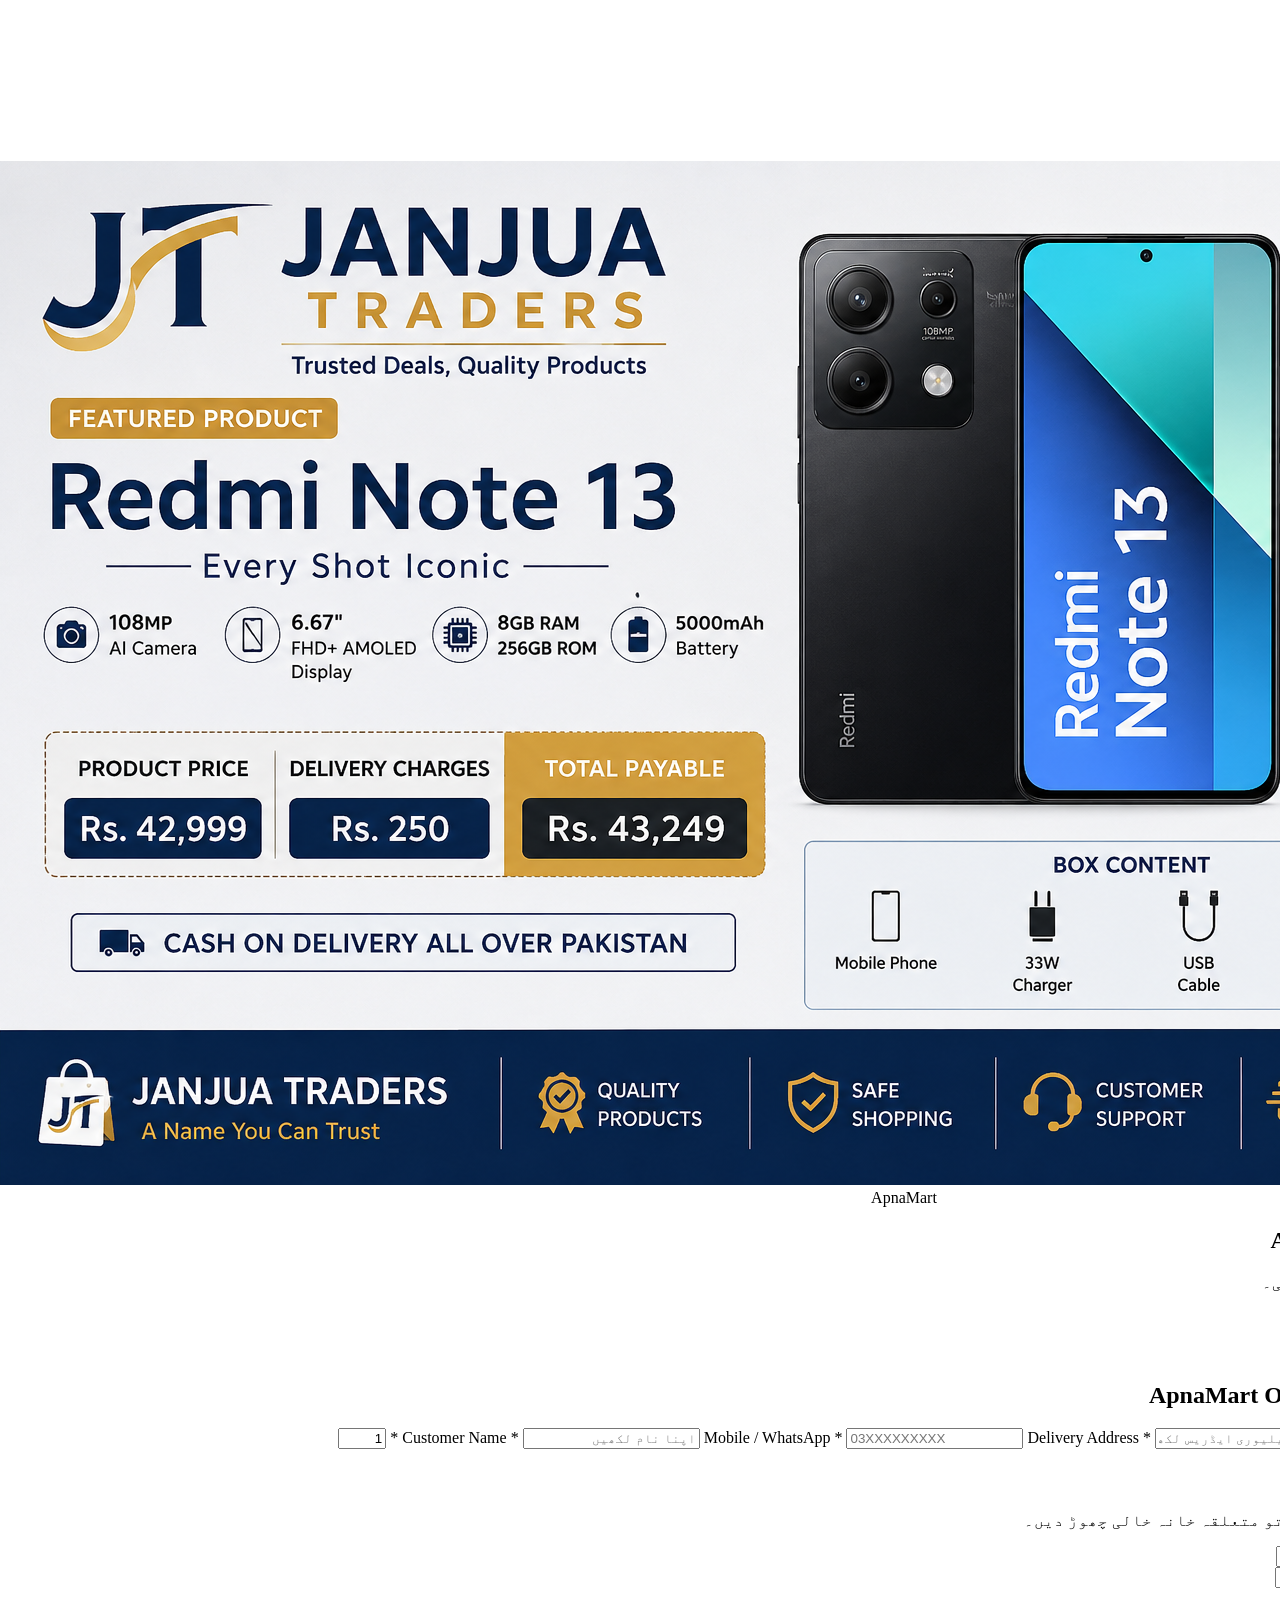
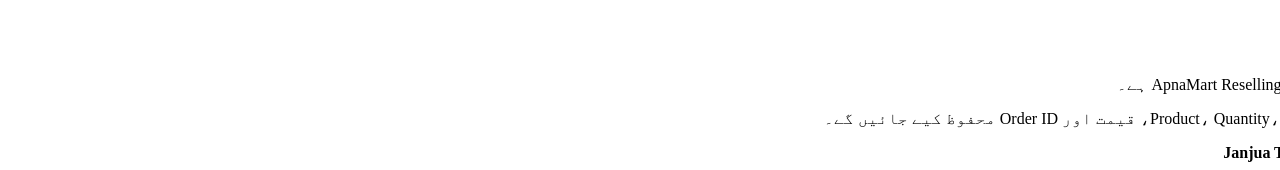
==== apnamart.html @ 37e9e01c "Create apnamart.html" ====
<!DOCTYPE html>
<html lang="ur" dir="rtl">

<head>

    <meta charset="UTF-8">

    <meta name="viewport"
          content="width=device-width, initial-scale=1.0">

    <title>Janjua Traders - ApnaMart</title>

    <link rel="stylesheet"
          href="apnamart.css">

</head>


<body>


<header>

    <div class="brand">
        JANJUA TRADERS
    </div>

    <p class="tagline">
        Digital Marketing Platform
    </p>

    <p class="subtag">
        ApnaMart
    </p>

</header>



<main class="container">


<!-- =====================================================
     PRODUCT DETAILS
===================================================== -->

<section class="card">

    <h1>
        Product Details
    </h1>


    <div class="product-image-wrap">

        <img
            id="productImage"
            class="product-image"
            src="file_00000000ee44820880d5993065f8c4c9.png"
            alt="ApnaMart Product"
            onerror="
                this.style.display='none';
                document.getElementById('noImage').style.display='flex';
            "
        >


        <div
            id="noImage"
            style="display:none;"
        >
            Product Image دستیاب نہیں
        </div>

    </div>



    <div style="text-align:center;">

        <div
            id="platformBadge"
            class="platform-badge"
        >
            ApnaMart
        </div>

    </div>



    <h2 id="productTitle">
        آپ کا ApnaMart Product
    </h2>



    <p id="productDescription">
        Product کی تفصیل یہاں نظر آئے گی۔
    </p>



    <div class="price-box">


        <div class="price-row">

            <span>
                پروڈکٹ قیمت
            </span>

            <strong id="productPrice">
                Rs. 0
            </strong>

        </div>



        <div class="price-row">

            <span>
                Delivery Charges
            </span>

            <strong id="deliveryPrice">
                Rs. 0
            </strong>

        </div>



        <div class="price-row">

            <span>
                کل قابل ادائیگی
            </span>

            <strong id="totalPrice">
                Rs. 0
            </strong>

        </div>


    </div>

</section>




<!-- =====================================================
     ORDER FORM
===================================================== -->

<section class="card">

    <h2>
        ApnaMart Order / Customer Request
    </h2>



    <form
        id="orderForm"
        novalidate
    >


        <!-- ORDER INFORMATION -->

        <input
            type="hidden"
            name="Order_ID"
            id="orderId"
            value=""
        >


        <input
            type="hidden"
            name="Order_Date"
            id="orderDate"
            value=""
        >


        <input
            type="hidden"
            name="Order_Time"
            id="orderTime"
            value=""
        >


        <input
            type="hidden"
            name="Product"
            id="formProduct"
            value=""
        >


        <input
            type="hidden"
            name="Product_Description"
            id="formDescription"
            value=""
        >


        <input
            type="hidden"
            name="Product_Price"
            id="formProductPrice"
            value=""
        >


        <input
            type="hidden"
            name="Delivery_Charges"
            id="formDeliveryPrice"
            value=""
        >


        <input
            type="hidden"
            name="Product_Total"
            id="formProductTotal"
            value=""
        >


        <input
            type="hidden"
            name="Total_Amount"
            id="formTotalPrice"
            value=""
        >


        <input
            type="hidden"
            name="Product_Link"
            id="formProductLink"
            value=""
        >


        <input
            type="hidden"
            name="Platform"
            id="formPlatform"
            value="ApnaMart"
        >



        <!-- CUSTOMER NAME -->

        <label for="customerName">

            Customer Name

            <span class="required">
                *
            </span>

        </label>


        <input
            id="customerName"
            name="Customer_Name"
            type="text"
            placeholder="اپنا نام لکھیں"
            autocomplete="name"
            required
        >



        <!-- MOBILE -->

        <label for="customerPhone">

            Mobile / WhatsApp

            <span class="required">
                *
            </span>

        </label>


        <input
            id="customerPhone"
            name="Mobile_WhatsApp"
            type="tel"
            inputmode="tel"
            placeholder="03XXXXXXXXX"
            autocomplete="tel"
            required
        >



        <!-- ADDRESS -->

        <label for="address">

            Delivery Address

            <span class="required">
                *
            </span>

        </label>


        <input
            id="address"
            name="Delivery_Address"
            type="text"
            placeholder="مکمل ڈیلیوری ایڈریس لکھیں"
            autocomplete="street-address"
            required
        >



        <!-- PLATFORM -->

        <label for="platform">

            Platform

        </label>


        <select
            id="platform"
            name="Platform"
        >

            <option value="ApnaMart">
                ApnaMart
            </option>

        </select>



        <!-- QUANTITY -->

        <label for="quantity">

            Quantity

            <span class="required">
                *
            </span>

        </label>


        <input
            id="quantity"
            name="Quantity"
            type="number"
            min="1"
            max="10"
            step="1"
            value="1"
            inputmode="numeric"
            autocomplete="off"
            required
        >



        <!-- COLOR / SIZE -->

        <h3 style="margin-top:25px;margin-bottom:5px;">

            Product Color & Size

        </h3>


        <p class="hint">

            اگر Color یا Size لاگو نہیں ہوتا
            تو متعلقہ خانہ خالی چھوڑ دیں۔

        </p>



        <div class="choice-grid">


            <div class="choice-box">

                <label for="color">

                    Color / رنگ

                </label>


                <input
                    id="color"
                    name="Color"
                    type="text"
                    placeholder="مثلاً White, Black, Blue"
                >

            </div>



            <div class="choice-box">

                <label for="size">

                    Size / سائز

                </label>


                <input
                    id="size"
                    name="Size"
                    type="text"
                    placeholder="مثلاً 40, 41, L, XL"
                >

            </div>


        </div>



        <!-- SUBMIT -->

        <button
            id="submitButton"
            class="submit-btn"
            type="submit"
        >

            Order Final Submit کریں

        </button>



        <!-- RESULT -->

        <div
            id="result"
            class="result"
            role="status"
            aria-live="polite"
        ></div>


    </form>

</section>




<!-- =====================================================
     APNAMART INFORMATION
===================================================== -->

<section class="card">

    <h2>
        ApnaMart
    </h2>


    <p>

        یہ Janjua Traders کا
        ApnaMart Reselling Order Workflow ہے۔

    </p>


    <p class="success-note">

        Customer کی معلومات، Product،
        Quantity، Color، Size، قیمت اور
        Order ID محفوظ کیے جائیں گے۔

    </p>


</section>


</main>



<footer>

    <strong>
        Janjua Traders
    </strong>

    — ApnaMart Digital Marketing

</footer>



<!-- =====================================================
     APNAMART JAVASCRIPT
===================================================== -->

<script src="apnamart.js"></script>


</body>

</html>
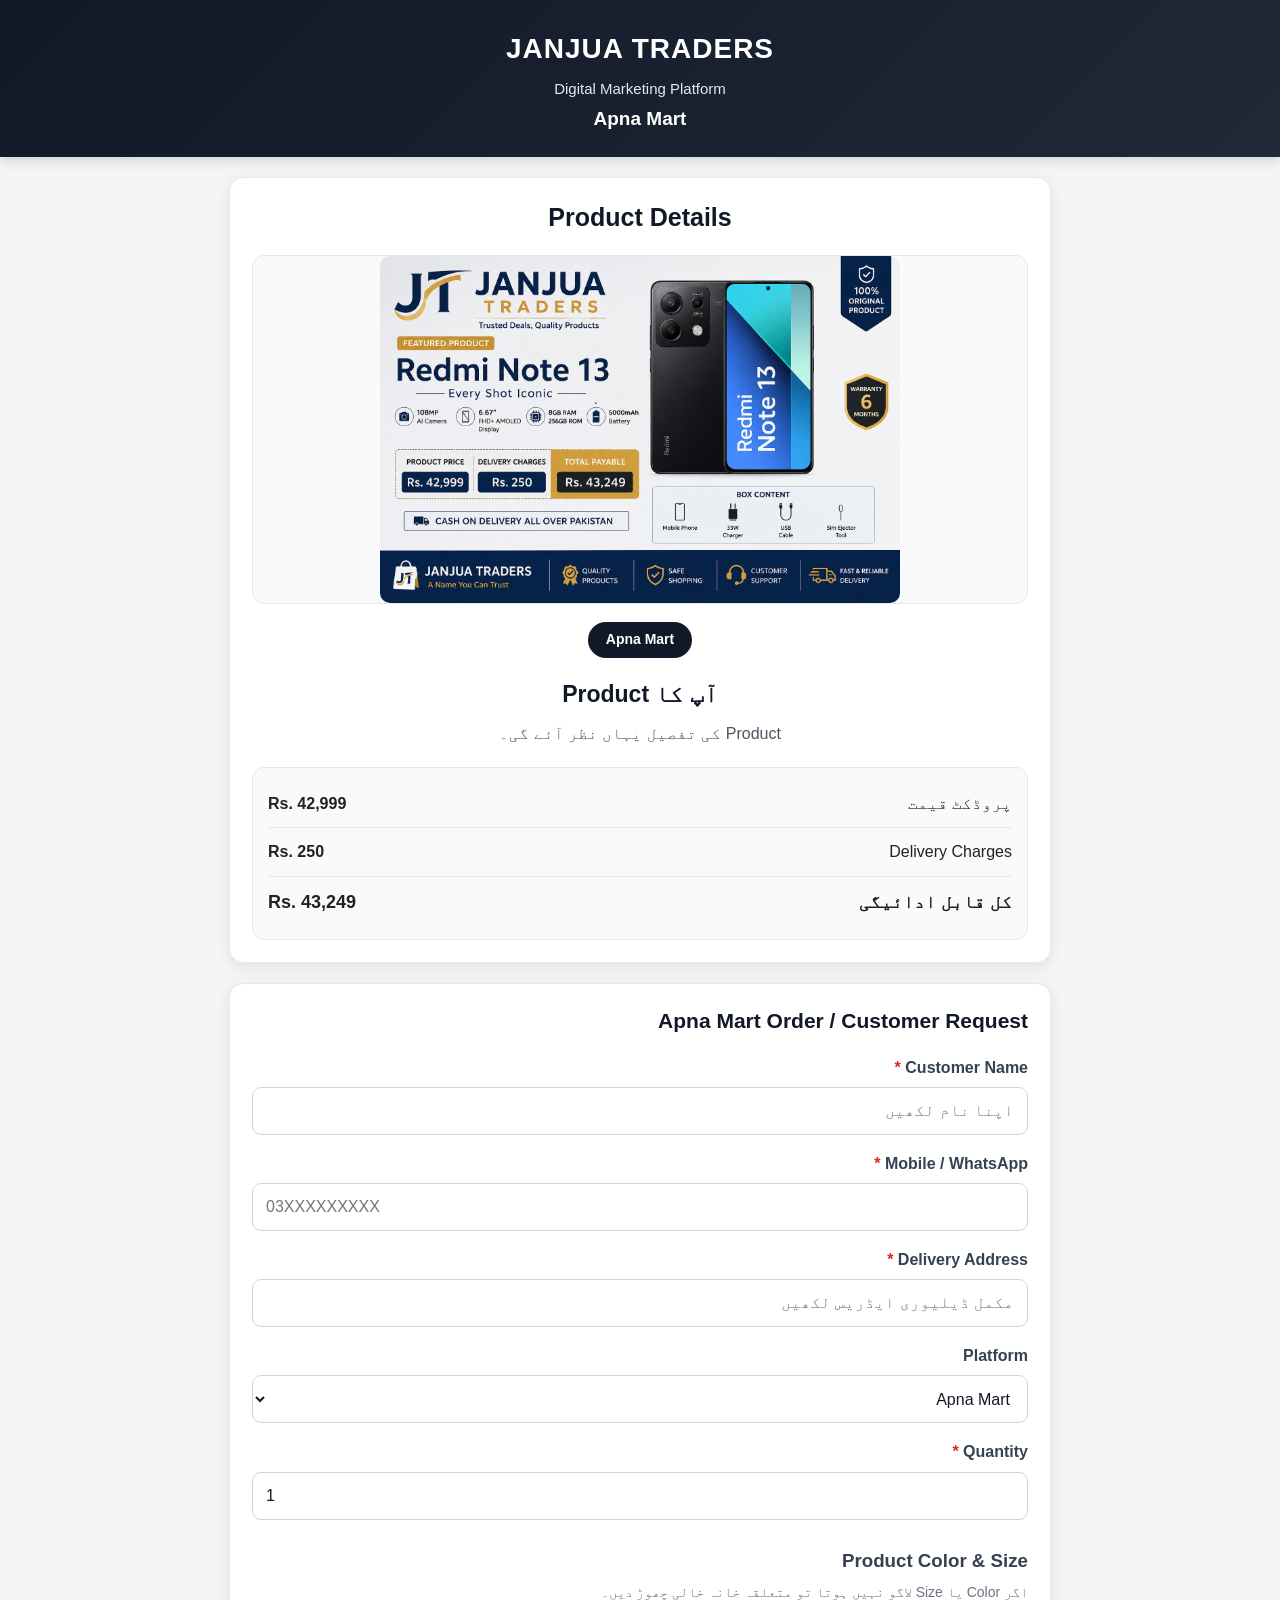
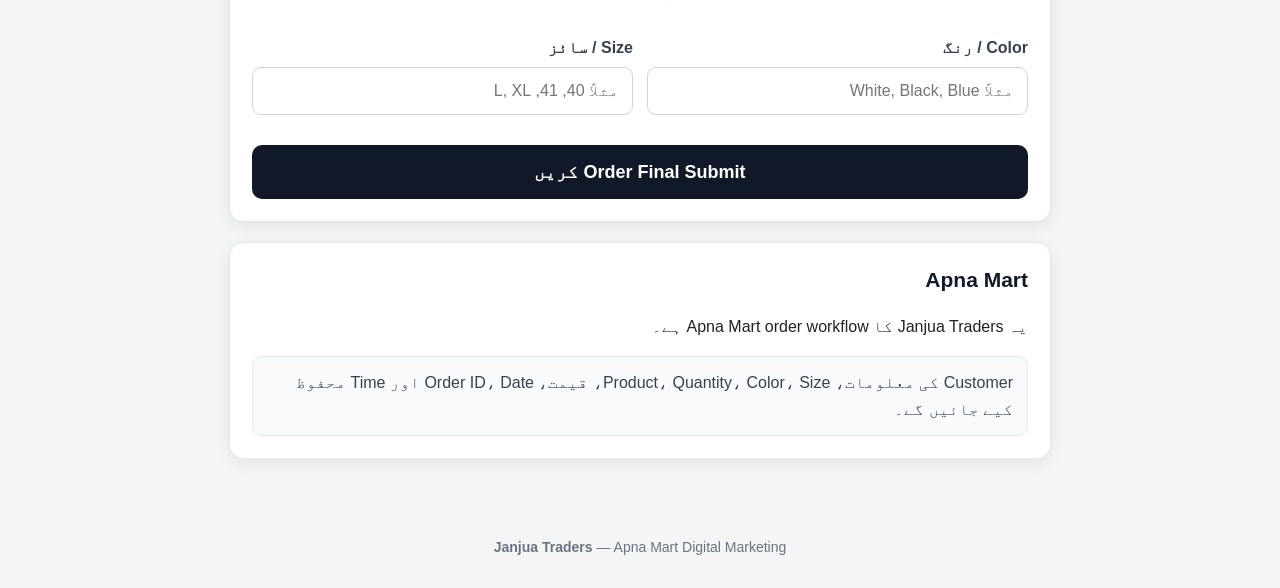
==== commit dfa44682: "Correct 'ApnaMart' to 'Apna Mart' throughout HTML" ====
--- a/apnamart.html
+++ b/apnamart.html
@@ -8,16 +8,20 @@
     <meta name="viewport"
           content="width=device-width, initial-scale=1.0">
 
-    <title>Janjua Traders - ApnaMart</title>
-
-    <link rel="stylesheet"
-          href="apnamart.css">
+    <title>Janjua Traders - Apna Mart</title>
+
+    <!-- CSS -->
+    <link rel="stylesheet" href="apnamart.css">
 
 </head>
 
 
 <body>
 
+
+<!-- =====================================================
+     HEADER
+===================================================== -->
 
 <header>
 
@@ -30,7 +34,7 @@
     </p>
 
     <p class="subtag">
-        ApnaMart
+        Apna Mart
     </p>
 
 </header>
@@ -57,7 +61,7 @@
             id="productImage"
             class="product-image"
             src="file_00000000ee44820880d5993065f8c4c9.png"
-            alt="ApnaMart Product"
+            alt="Product Image"
             onerror="
                 this.style.display='none';
                 document.getElementById('noImage').style.display='flex';
@@ -75,24 +79,21 @@
     </div>
 
 
-
     <div style="text-align:center;">
 
         <div
             id="platformBadge"
             class="platform-badge"
         >
-            ApnaMart
+            Apna Mart
         </div>
 
     </div>
 
 
-
     <h2 id="productTitle">
-        آپ کا ApnaMart Product
+        آپ کا Product
     </h2>
-
 
 
     <p id="productDescription">
@@ -100,9 +101,9 @@
     </p>
 
 
+    <!-- PRICE -->
 
     <div class="price-box">
-
 
         <div class="price-row">
 
@@ -117,7 +118,6 @@
         </div>
 
 
-
         <div class="price-row">
 
             <span>
@@ -131,7 +131,6 @@
         </div>
 
 
-
         <div class="price-row">
 
             <span>
@@ -144,7 +143,6 @@
 
         </div>
 
-
     </div>
 
 </section>
@@ -159,9 +157,8 @@
 <section class="card">
 
     <h2>
-        ApnaMart Order / Customer Request
+        Apna Mart Order / Customer Request
     </h2>
-
 
 
     <form
@@ -170,13 +167,14 @@
     >
 
 
-        <!-- ORDER INFORMATION -->
+        <!-- =================================================
+             HIDDEN ORDER INFORMATION
+        ================================================= -->
 
         <input
             type="hidden"
             name="Order_ID"
             id="orderId"
-            value=""
         >
 
 
@@ -184,7 +182,6 @@
             type="hidden"
             name="Order_Date"
             id="orderDate"
-            value=""
         >
 
 
@@ -192,7 +189,6 @@
             type="hidden"
             name="Order_Time"
             id="orderTime"
-            value=""
         >
 
 
@@ -200,7 +196,6 @@
             type="hidden"
             name="Product"
             id="formProduct"
-            value=""
         >
 
 
@@ -208,7 +203,6 @@
             type="hidden"
             name="Product_Description"
             id="formDescription"
-            value=""
         >
 
 
@@ -216,7 +210,6 @@
             type="hidden"
             name="Product_Price"
             id="formProductPrice"
-            value=""
         >
 
 
@@ -224,7 +217,6 @@
             type="hidden"
             name="Delivery_Charges"
             id="formDeliveryPrice"
-            value=""
         >
 
 
@@ -232,7 +224,6 @@
             type="hidden"
             name="Product_Total"
             id="formProductTotal"
-            value=""
         >
 
 
@@ -240,7 +231,6 @@
             type="hidden"
             name="Total_Amount"
             id="formTotalPrice"
-            value=""
         >
 
 
@@ -248,7 +238,6 @@
             type="hidden"
             name="Product_Link"
             id="formProductLink"
-            value=""
         >
 
 
@@ -256,12 +245,13 @@
             type="hidden"
             name="Platform"
             id="formPlatform"
-            value="ApnaMart"
-        >
-
-
-
-        <!-- CUSTOMER NAME -->
+            value="Apna Mart"
+        >
+
+
+        <!-- =================================================
+             CUSTOMER NAME
+        ================================================= -->
 
         <label for="customerName">
 
@@ -285,7 +275,9 @@
 
 
 
-        <!-- MOBILE -->
+        <!-- =================================================
+             MOBILE
+        ================================================= -->
 
         <label for="customerPhone">
 
@@ -310,7 +302,9 @@
 
 
 
-        <!-- ADDRESS -->
+        <!-- =================================================
+             ADDRESS
+        ================================================= -->
 
         <label for="address">
 
@@ -334,7 +328,9 @@
 
 
 
-        <!-- PLATFORM -->
+        <!-- =================================================
+             PLATFORM
+        ================================================= -->
 
         <label for="platform">
 
@@ -348,15 +344,18 @@
             name="Platform"
         >
 
-            <option value="ApnaMart">
-                ApnaMart
+            <option value="Apna Mart">
+                Apna Mart
             </option>
 
         </select>
 
 
 
-        <!-- QUANTITY -->
+        <!-- =================================================
+             QUANTITY
+             1 TO 10
+        ================================================= -->
 
         <label for="quantity">
 
@@ -378,13 +377,14 @@
             step="1"
             value="1"
             inputmode="numeric"
-            autocomplete="off"
             required
         >
 
 
 
-        <!-- COLOR / SIZE -->
+        <!-- =================================================
+             COLOR / SIZE
+        ================================================= -->
 
         <h3 style="margin-top:25px;margin-bottom:5px;">
 
@@ -404,6 +404,8 @@
 
         <div class="choice-grid">
 
+
+            <!-- COLOR -->
 
             <div class="choice-box">
 
@@ -425,6 +427,8 @@
 
 
 
+            <!-- SIZE -->
+
             <div class="choice-box">
 
                 <label for="size">
@@ -443,12 +447,13 @@
 
             </div>
 
-
         </div>
 
 
 
-        <!-- SUBMIT -->
+        <!-- =================================================
+             SUBMIT
+        ================================================= -->
 
         <button
             id="submitButton"
@@ -462,7 +467,9 @@
 
 
 
-        <!-- RESULT -->
+        <!-- =================================================
+             RESULT
+        ================================================= -->
 
         <div
             id="result"
@@ -480,20 +487,20 @@
 
 
 <!-- =====================================================
-     APNAMART INFORMATION
+     APNA MART INFORMATION
 ===================================================== -->
 
 <section class="card">
 
     <h2>
-        ApnaMart
+        Apna Mart
     </h2>
 
 
     <p>
 
         یہ Janjua Traders کا
-        ApnaMart Reselling Order Workflow ہے۔
+        Apna Mart order workflow ہے۔
 
     </p>
 
@@ -501,18 +508,22 @@
     <p class="success-note">
 
         Customer کی معلومات، Product،
-        Quantity، Color، Size، قیمت اور
-        Order ID محفوظ کیے جائیں گے۔
+        Quantity، Color، Size، قیمت،
+        Order ID، Date اور Time
+        محفوظ کیے جائیں گے۔
 
     </p>
 
-
 </section>
 
 
 </main>
 
 
+
+<!-- =====================================================
+     FOOTER
+===================================================== -->
 
 <footer>
 
@@ -520,14 +531,16 @@
         Janjua Traders
     </strong>
 
-    — ApnaMart Digital Marketing
+    — Apna Mart Digital Marketing
 
 </footer>
 
 
 
 <!-- =====================================================
-     APNAMART JAVASCRIPT
+     JAVASCRIPT
+     IMPORTANT:
+     یہ لائن پہلے سے مکمل HTML میں شامل ہے۔
 ===================================================== -->
 
 <script src="apnamart.js"></script>
--- a/apnamart.css
+++ b/apnamart.css
@@ -0,0 +1,810 @@
+/* =========================================================
+   JANJUA TRADERS
+   APNAMART CSS
+   ========================================================= */
+
+* {
+    box-sizing: border-box;
+}
+
+
+html {
+    scroll-behavior: smooth;
+}
+
+
+body {
+    margin: 0;
+    padding: 0;
+
+    font-family:
+        Arial,
+        "Noto Nastaliq Urdu",
+        "Noto Sans Arabic",
+        sans-serif;
+
+    background:
+        #f3f5f7;
+
+    color:
+        #222;
+
+    line-height: 1.7;
+}
+
+
+/* =========================================================
+   HEADER
+   ========================================================= */
+
+header {
+    width: 100%;
+
+    background:
+        linear-gradient(
+            135deg,
+            #111827,
+            #1f2937
+        );
+
+    color: #ffffff;
+
+    text-align: center;
+
+    padding:
+        25px 15px 22px;
+
+    box-shadow:
+        0 3px 12px
+        rgba(0, 0, 0, 0.15);
+}
+
+
+.brand {
+    font-size: 28px;
+
+    font-weight: 800;
+
+    letter-spacing: 1px;
+}
+
+
+.tagline {
+    margin:
+        3px 0 0;
+
+    font-size: 15px;
+
+    opacity: 0.9;
+}
+
+
+.subtag {
+    margin:
+        2px 0 0;
+
+    font-size: 19px;
+
+    font-weight: 700;
+}
+
+
+/* =========================================================
+   MAIN CONTAINER
+   ========================================================= */
+
+.container {
+    width: 100%;
+
+    max-width: 850px;
+
+    margin:
+        0 auto;
+
+    padding:
+        20px 14px 35px;
+}
+
+
+/* =========================================================
+   CARD
+   ========================================================= */
+
+.card {
+    background:
+        #ffffff;
+
+    border-radius:
+        14px;
+
+    padding:
+        22px;
+
+    margin-bottom:
+        20px;
+
+    box-shadow:
+        0 4px 16px
+        rgba(0, 0, 0, 0.08);
+
+    border:
+        1px solid #e5e7eb;
+}
+
+
+.card h1,
+.card h2 {
+    margin-top: 0;
+
+    color:
+        #111827;
+
+    line-height: 1.4;
+}
+
+
+.card h1 {
+    font-size: 25px;
+
+    text-align: center;
+
+    margin-bottom:
+        20px;
+}
+
+
+.card h2 {
+    font-size: 21px;
+
+    margin-bottom:
+        18px;
+}
+
+
+.card h3 {
+    color:
+        #374151;
+}
+
+
+/* =========================================================
+   PRODUCT IMAGE
+   ========================================================= */
+
+.product-image-wrap {
+    width: 100%;
+
+    min-height: 220px;
+
+    display: flex;
+
+    align-items: center;
+
+    justify-content: center;
+
+    background:
+        #f9fafb;
+
+    border:
+        1px solid #e5e7eb;
+
+    border-radius:
+        12px;
+
+    overflow: hidden;
+
+    margin-bottom:
+        18px;
+}
+
+
+.product-image {
+    display: block;
+
+    width: 100%;
+
+    max-width: 520px;
+
+    max-height: 520px;
+
+    object-fit: contain;
+
+    border-radius:
+        10px;
+}
+
+
+#noImage {
+    width: 100%;
+
+    min-height: 220px;
+
+    align-items: center;
+
+    justify-content: center;
+
+    text-align: center;
+
+    color:
+        #6b7280;
+
+    font-size: 17px;
+}
+
+
+/* =========================================================
+   PLATFORM BADGE
+   ========================================================= */
+
+.platform-badge {
+    display: inline-block;
+
+    background:
+        #111827;
+
+    color:
+        #ffffff;
+
+    padding:
+        6px 18px;
+
+    border-radius:
+        30px;
+
+    font-size:
+        14px;
+
+    font-weight:
+        700;
+
+    margin-bottom:
+        12px;
+}
+
+
+/* =========================================================
+   PRODUCT TITLE
+   ========================================================= */
+
+#productTitle {
+    text-align:
+        center;
+
+    font-size:
+        23px;
+
+    margin:
+        8px 0 10px;
+
+    color:
+        #111827;
+}
+
+
+#productDescription {
+    text-align:
+        center;
+
+    color:
+        #4b5563;
+
+    margin:
+        0 auto 20px;
+
+    max-width:
+        700px;
+}
+
+
+/* =========================================================
+   PRICE BOX
+   ========================================================= */
+
+.price-box {
+    width: 100%;
+
+    background:
+        #f8fafc;
+
+    border:
+        1px solid #e2e8f0;
+
+    border-radius:
+        12px;
+
+    padding:
+        12px 15px;
+}
+
+
+.price-row {
+    display: flex;
+
+    align-items: center;
+
+    justify-content: space-between;
+
+    gap: 15px;
+
+    padding:
+        10px 0;
+
+    border-bottom:
+        1px solid #e5e7eb;
+
+    font-size:
+        16px;
+}
+
+
+.price-row:last-child {
+    border-bottom:
+        none;
+
+    font-size:
+        18px;
+
+    font-weight:
+        800;
+}
+
+
+.price-row strong {
+    direction:
+        ltr;
+
+    unicode-bidi:
+        embed;
+
+    white-space:
+        nowrap;
+}
+
+
+/* =========================================================
+   FORM
+   ========================================================= */
+
+#orderForm {
+    width: 100%;
+}
+
+
+label {
+    display: block;
+
+    margin-top:
+        15px;
+
+    margin-bottom:
+        6px;
+
+    font-weight:
+        700;
+
+    color:
+        #374151;
+}
+
+
+.required {
+    color:
+        #dc2626;
+
+    font-weight:
+        800;
+}
+
+
+input,
+select,
+textarea {
+    width: 100%;
+
+    min-height: 48px;
+
+    border:
+        1px solid #cbd5e1;
+
+    border-radius:
+        9px;
+
+    padding:
+        10px 13px;
+
+    font-family:
+        inherit;
+
+    font-size:
+        16px;
+
+    background:
+        #ffffff;
+
+    color:
+        #111827;
+
+    outline:
+        none;
+
+    transition:
+        border-color 0.2s ease,
+        box-shadow 0.2s ease;
+}
+
+
+input:focus,
+select:focus,
+textarea:focus {
+    border-color:
+        #374151;
+
+    box-shadow:
+        0 0 0 3px
+        rgba(55, 65, 81, 0.12);
+}
+
+
+input[type="number"] {
+    direction:
+        ltr;
+
+    text-align:
+        left;
+
+    font-family:
+        Arial,
+        sans-serif;
+}
+
+
+/* =========================================================
+   HINT
+   ========================================================= */
+
+.hint {
+    margin-top:
+        0;
+
+    color:
+        #6b7280;
+
+    font-size:
+        14px;
+}
+
+
+/* =========================================================
+   COLOR / SIZE GRID
+   ========================================================= */
+
+.choice-grid {
+    display:
+        grid;
+
+    grid-template-columns:
+        repeat(2, minmax(0, 1fr));
+
+    gap:
+        14px;
+
+    margin-bottom:
+        20px;
+}
+
+
+.choice-box {
+    width:
+        100%;
+}
+
+
+/* =========================================================
+   SUBMIT BUTTON
+   ========================================================= */
+
+.submit-btn {
+    width:
+        100%;
+
+    min-height:
+        54px;
+
+    border:
+        none;
+
+    border-radius:
+        10px;
+
+    background:
+        #111827;
+
+    color:
+        #ffffff;
+
+    font-family:
+        inherit;
+
+    font-size:
+        18px;
+
+    font-weight:
+        800;
+
+    cursor:
+        pointer;
+
+    padding:
+        12px 18px;
+
+    margin-top:
+        10px;
+
+    transition:
+        transform 0.15s ease,
+        opacity 0.15s ease,
+        background 0.15s ease;
+}
+
+
+.submit-btn:hover {
+    background:
+        #1f2937;
+}
+
+
+.submit-btn:active {
+    transform:
+        scale(0.99);
+}
+
+
+.submit-btn:disabled {
+    cursor:
+        not-allowed;
+
+    opacity:
+        0.65;
+}
+
+
+/* =========================================================
+   RESULT MESSAGE
+   ========================================================= */
+
+.result {
+    display:
+        none;
+
+    margin-top:
+        16px;
+
+    padding:
+        13px 15px;
+
+    border-radius:
+        9px;
+
+    font-size:
+        15px;
+
+    font-weight:
+        700;
+
+    text-align:
+        center;
+
+    word-break:
+        break-word;
+}
+
+
+.result.success {
+    display:
+        block;
+
+    background:
+        #ecfdf5;
+
+    border:
+        1px solid #a7f3d0;
+
+    color:
+        #065f46;
+}
+
+
+.result.error {
+    display:
+        block;
+
+    background:
+        #fef2f2;
+
+    border:
+        1px solid #fecaca;
+
+    color:
+        #991b1b;
+}
+
+
+/* =========================================================
+   SUCCESS NOTE
+   ========================================================= */
+
+.success-note {
+    background:
+        #f8fafc;
+
+    border:
+        1px solid #e2e8f0;
+
+    border-radius:
+        10px;
+
+    padding:
+        12px 14px;
+
+    color:
+        #374151;
+
+    margin-bottom:
+        0;
+}
+
+
+/* =========================================================
+   FOOTER
+   ========================================================= */
+
+footer {
+    width:
+        100%;
+
+    text-align:
+        center;
+
+    padding:
+        22px 14px 28px;
+
+    color:
+        #6b7280;
+
+    font-size:
+        14px;
+}
+
+
+/* =========================================================
+   HIDDEN FORM FIELDS
+   ========================================================= */
+
+input[type="hidden"] {
+    display:
+        none !important;
+}
+
+
+/* =========================================================
+   MOBILE
+   ========================================================= */
+
+@media (max-width: 600px) {
+
+    .container {
+        padding:
+            14px 10px 25px;
+    }
+
+
+    .card {
+        padding:
+            17px 14px;
+
+        border-radius:
+            11px;
+    }
+
+
+    .brand {
+        font-size:
+            23px;
+    }
+
+
+    .tagline {
+        font-size:
+            13px;
+    }
+
+
+    .subtag {
+        font-size:
+            17px;
+    }
+
+
+    .card h1 {
+        font-size:
+            21px;
+    }
+
+
+    .card h2 {
+        font-size:
+            19px;
+    }
+
+
+    #productTitle {
+        font-size:
+            20px;
+    }
+
+
+    .price-row {
+        font-size:
+            15px;
+    }
+
+
+    .price-row:last-child {
+        font-size:
+            17px;
+    }
+
+
+    .choice-grid {
+        grid-template-columns:
+            1fr;
+
+        gap:
+            4px;
+    }
+
+
+    input,
+    select,
+    textarea {
+        font-size:
+            16px;
+
+        min-height:
+            47px;
+    }
+
+
+    .submit-btn {
+        font-size:
+            17px;
+    }
+}
+
+
+/* =========================================================
+   VERY SMALL SCREENS
+   ========================================================= */
+
+@media (max-width: 360px) {
+
+    .card {
+        padding:
+            14px 11px;
+    }
+
+
+    .price-row {
+        gap:
+            8px;
+
+        font-size:
+            14px;
+    }
+
+
+    .price-row:last-child {
+        font-size:
+            16px;
+    }
+}
